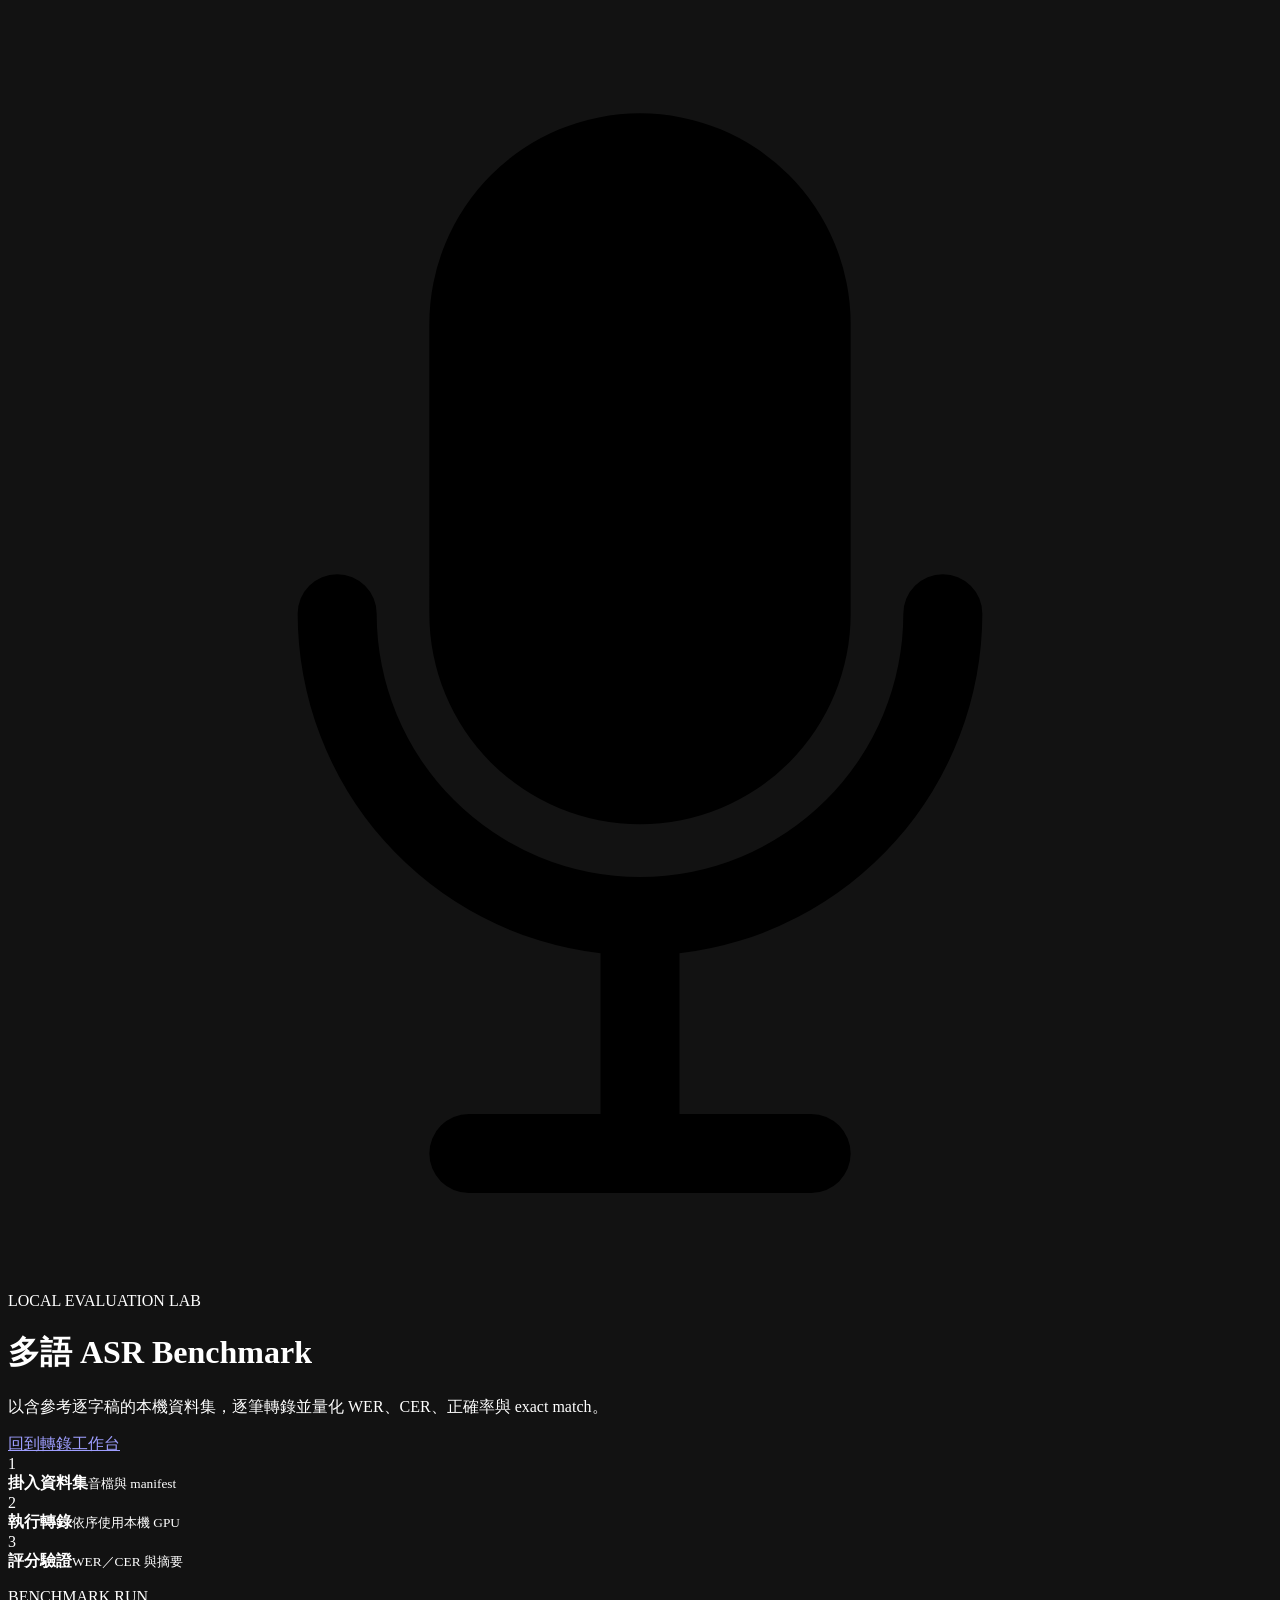
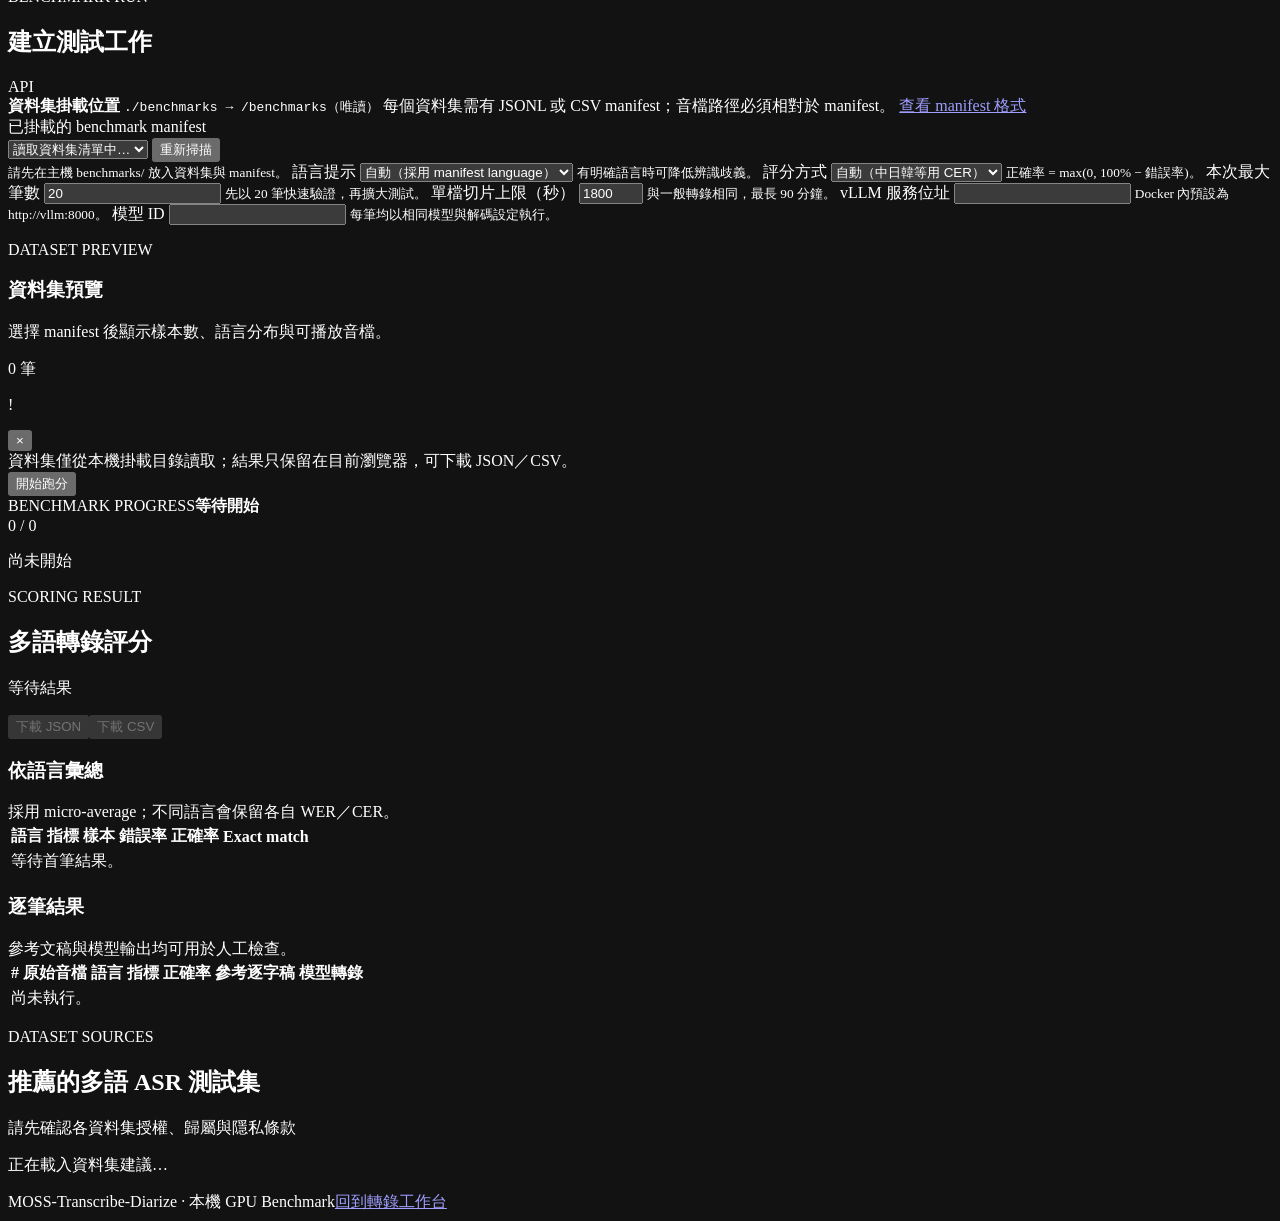
==== web/benchmark.html @ 785f39e9 "feat: preview benchmark datasets and play source audio" ====
<!doctype html>
<html lang="zh-Hant-TW">
<head>
  <meta charset="utf-8">
  <meta name="viewport" content="width=device-width, initial-scale=1">
  <meta name="color-scheme" content="dark">
  <title>MOSS 多語 ASR Benchmark</title>
  <link rel="stylesheet" href="/static/styles.css?v=14">
  <link rel="stylesheet" href="/static/benchmark.css?v=14">
  <script src="/static/benchmark.js?v=14" defer></script>
</head>
<body>
  <div class="ambient ambient-one"></div>
  <div class="ambient ambient-two"></div>

  <main class="app-shell benchmark-shell">
    <header class="hero">
      <div class="brand-mark" aria-hidden="true">
        <svg viewBox="0 0 24 24"><path d="M12 15.5a4 4 0 0 0 4-4V6a4 4 0 1 0-8 0v5.5a4 4 0 0 0 4 4Zm-6.5-4a.75.75 0 0 1 1.5 0 5 5 0 0 0 10 0 .75.75 0 0 1 1.5 0 6.5 6.5 0 0 1-5.75 6.45V21h2.5a.75.75 0 0 1 0 1.5h-6.5a.75.75 0 0 1 0-1.5h2.5v-3.05A6.5 6.5 0 0 1 5.5 11.5Z"/></svg>
      </div>
      <div class="hero-copy">
        <p class="eyebrow">LOCAL EVALUATION LAB</p>
        <h1>多語 ASR Benchmark</h1>
        <p>以含參考逐字稿的本機資料集，逐筆轉錄並量化 WER、CER、正確率與 exact match。</p>
      </div>
      <a class="secondary-button home-link" href="/">回到轉錄工作台</a>
    </header>

    <section class="workflow benchmark-workflow" aria-label="Benchmark 流程">
      <div class="workflow-step active"><span>1</span><div><b>掛入資料集</b><small>音檔與 manifest</small></div></div>
      <div class="workflow-line"></div>
      <div class="workflow-step"><span>2</span><div><b>執行轉錄</b><small>依序使用本機 GPU</small></div></div>
      <div class="workflow-line"></div>
      <div class="workflow-step"><span>3</span><div><b>評分驗證</b><small>WER／CER 與摘要</small></div></div>
    </section>

    <section class="surface setup-surface benchmark-setup">
      <div class="section-heading">
        <div>
          <p class="section-kicker">BENCHMARK RUN</p>
          <h2>建立測試工作</h2>
        </div>
        <span id="versionBadge" class="version-badge">API</span>
      </div>

      <div class="mount-note">
        <strong>資料集掛載位置</strong>
        <code>./benchmarks → /benchmarks（唯讀）</code>
        <span>每個資料集需有 JSONL 或 CSV manifest；音檔路徑必須相對於 manifest。</span>
        <a href="https://github.com/myyang19770915/MOSS-ASR/blob/main/benchmarks/README.md" target="_blank" rel="noopener">查看 manifest 格式</a>
      </div>

      <form id="benchmarkForm" novalidate>
        <div class="field-grid benchmark-fields">
          <label class="field field-wide">
            <span>已掛載的 benchmark manifest</span>
            <div class="inline-field">
              <select id="manifest" required><option value="">讀取資料集清單中…</option></select>
              <button id="refreshCatalog" class="secondary-button" type="button">重新掃描</button>
            </div>
            <small id="manifestHint">請先在主機 benchmarks/ 放入資料集與 manifest。</small>
          </label>
          <label class="field">
            <span>語言提示</span>
            <select id="languageOverride">
              <option value="auto">自動（採用 manifest language）</option>
              <option value="zh-TW">繁體中文（zh-TW）</option>
              <option value="en">English（en）</option>
              <option value="ja">日本語（ja）</option>
              <option value="ko">한국어（ko）</option>
              <option value="fr">Français（fr）</option>
              <option value="de">Deutsch（de）</option>
              <option value="es">Español（es）</option>
            </select>
            <small>有明確語言時可降低辨識歧義。</small>
          </label>
          <label class="field">
            <span>評分方式</span>
            <select id="metric">
              <option value="auto">自動（中日韓等用 CER）</option>
              <option value="wer">WER（詞錯誤率）</option>
              <option value="cer">CER（字元錯誤率）</option>
            </select>
            <small>正確率 = max(0, 100% − 錯誤率)。</small>
          </label>
          <label class="field">
            <span>本次最大筆數</span>
            <input id="maxSamples" type="number" min="1" step="1" value="20" required>
            <small id="maxSamplesHint">先以 20 筆快速驗證，再擴大測試。</small>
          </label>
          <label class="field">
            <span>單檔切片上限（秒）</span>
            <input id="maxChunkSec" type="number" min="30" max="5400" step="30" value="1800" required>
            <small>與一般轉錄相同，最長 90 分鐘。</small>
          </label>
          <label class="field">
            <span>vLLM 服務位址</span>
            <input id="vllmUrl" type="url" required>
            <small>Docker 內預設為 http://vllm:8000。</small>
          </label>
          <label class="field">
            <span>模型 ID</span>
            <input id="modelId" type="text" required>
            <small>每筆均以相同模型與解碼設定執行。</small>
          </label>
        </div>

        <section id="datasetPreview" class="manifest-preview hidden" aria-live="polite">
          <div class="preview-head"><div><p class="section-kicker">DATASET PREVIEW</p><h3 id="previewTitle">資料集預覽</h3><p id="previewMeta">選擇 manifest 後顯示樣本數、語言分布與可播放音檔。</p></div><span id="previewCount" class="preview-count">0 筆</span></div>
          <p id="languageOverrideNotice" class="override-notice hidden"></p>
          <div id="previewSamples" class="preview-samples"></div>
        </section>

        <div id="errorBanner" class="error-banner hidden" role="alert">
          <span aria-hidden="true">!</span><p id="errorText"></p><button id="dismissError" type="button" aria-label="關閉錯誤訊息">×</button>
        </div>

        <div class="submit-row">
          <div class="privacy-note"><span>資料集僅從本機掛載目錄讀取；結果只保留在目前瀏覽器，可下載 JSON／CSV。</span></div>
          <button id="runButton" class="primary-button" type="submit"><span id="runText">開始跑分</span></button>
        </div>
      </form>
    </section>

    <section id="progressPanel" class="surface benchmark-progress hidden" aria-live="polite">
      <div class="progress-head"><div><span class="progress-stage">BENCHMARK PROGRESS</span><strong id="statusText">等待開始</strong></div><span id="progressPercent">0 / 0</span></div>
      <div class="progress-track"><span id="progressBar"></span></div>
      <p id="elapsedText">尚未開始</p>
    </section>

    <section id="resultCard" class="surface benchmark-results hidden" aria-live="polite">
      <div class="result-head">
        <div><p class="section-kicker">SCORING RESULT</p><h2>多語轉錄評分</h2><p id="resultStats" class="result-stats">等待結果</p></div>
        <div class="action-group"><button id="downloadJson" class="secondary-button" type="button" disabled>下載 JSON</button><button id="downloadCsv" class="secondary-button accent" type="button" disabled>下載 CSV</button></div>
      </div>

      <div id="summaryCards" class="score-cards"></div>
      <section class="score-table-wrap">
        <div class="table-heading"><h3>依語言彙總</h3><span>採用 micro-average；不同語言會保留各自 WER／CER。</span></div>
        <div class="table-scroll"><table><thead><tr><th>語言</th><th>指標</th><th>樣本</th><th>錯誤率</th><th>正確率</th><th>Exact match</th></tr></thead><tbody id="languageRows"><tr><td colspan="6">等待首筆結果。</td></tr></tbody></table></div>
      </section>
      <section class="score-table-wrap sample-table-wrap">
        <div class="table-heading"><h3>逐筆結果</h3><span>參考文稿與模型輸出均可用於人工檢查。</span></div>
        <div class="table-scroll"><table class="sample-table"><thead><tr><th>#</th><th>原始音檔</th><th>語言</th><th>指標</th><th>正確率</th><th>參考逐字稿</th><th>模型轉錄</th></tr></thead><tbody id="sampleRows"><tr><td colspan="7">尚未執行。</td></tr></tbody></table></div>
      </section>
    </section>

    <section class="dataset-section">
      <div class="section-heading"><div><p class="section-kicker">DATASET SOURCES</p><h2>推薦的多語 ASR 測試集</h2></div><span>請先確認各資料集授權、歸屬與隱私條款</span></div>
      <div id="datasetCards" class="dataset-cards"><p class="empty-copy">正在載入資料集建議…</p></div>
    </section>

    <footer><span>MOSS-Transcribe-Diarize · 本機 GPU Benchmark</span><a href="/">回到轉錄工作台</a></footer>
  </main>
</body>
</html>
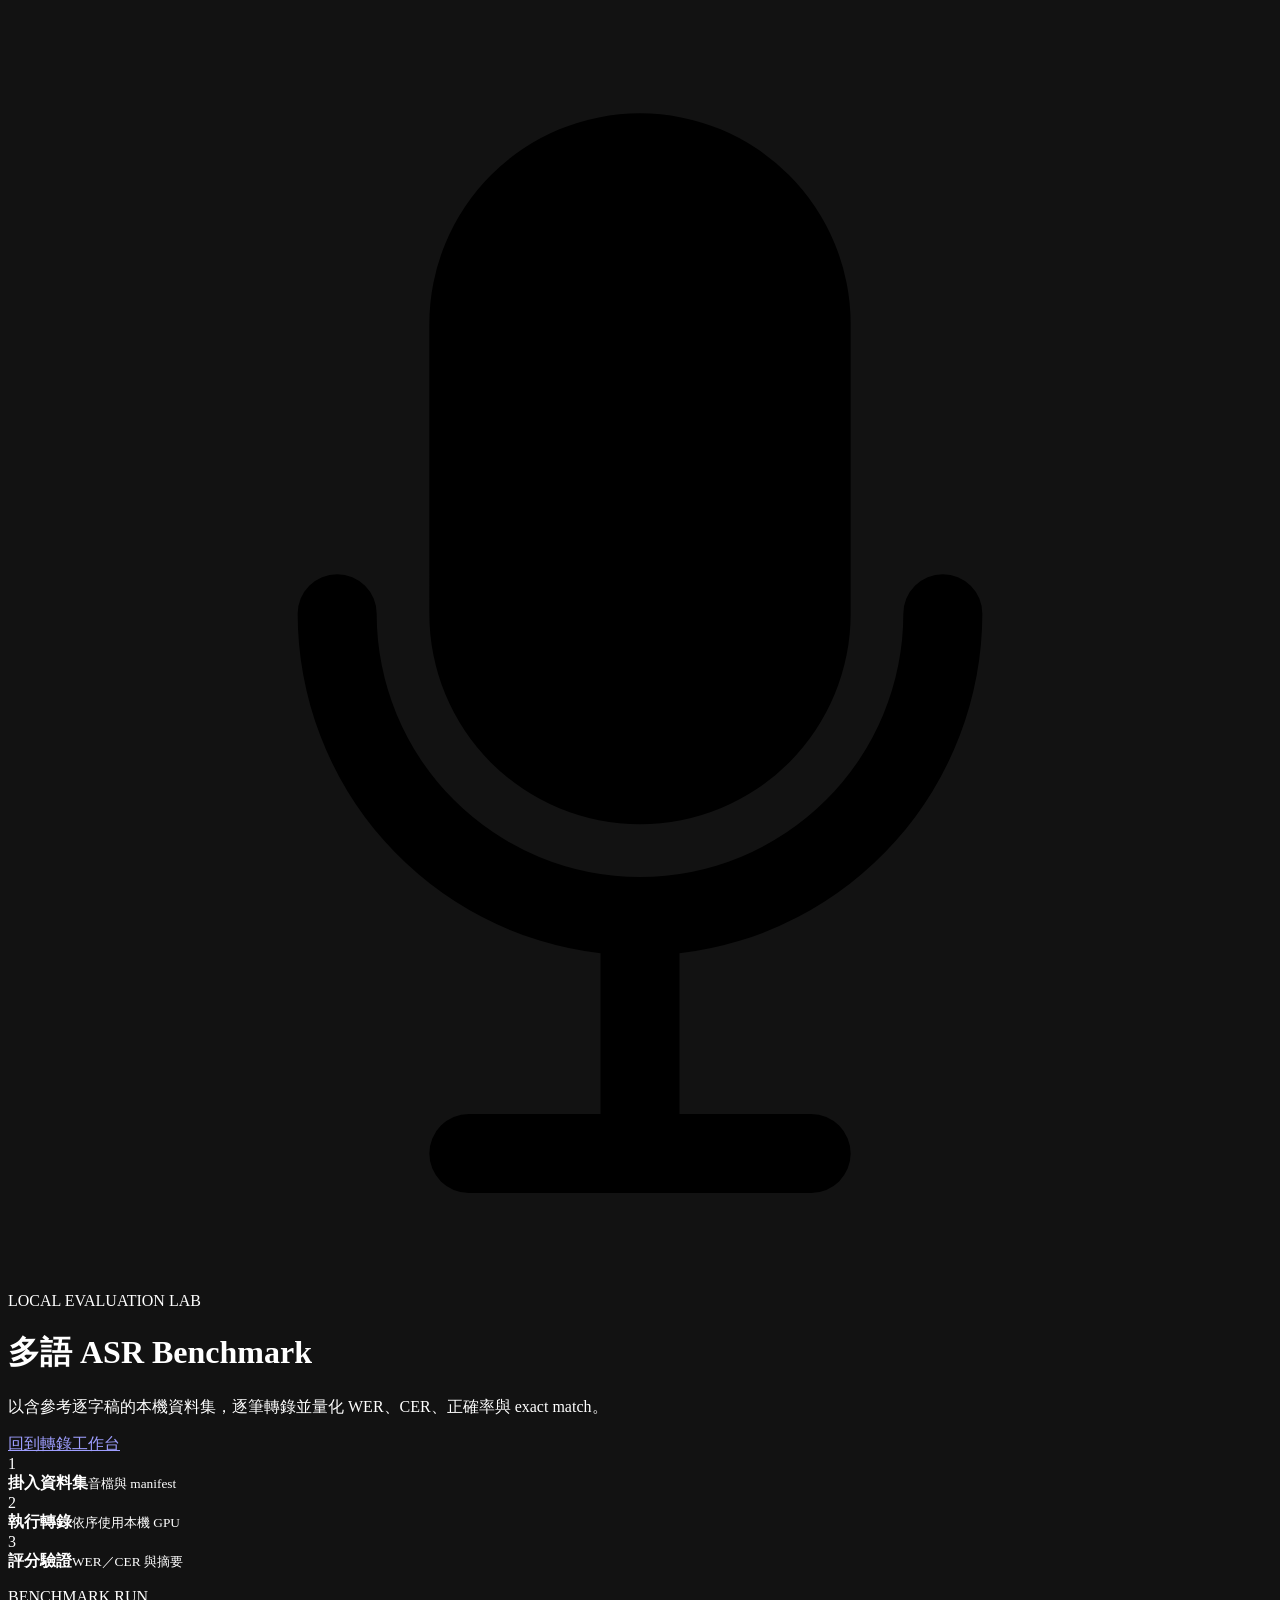
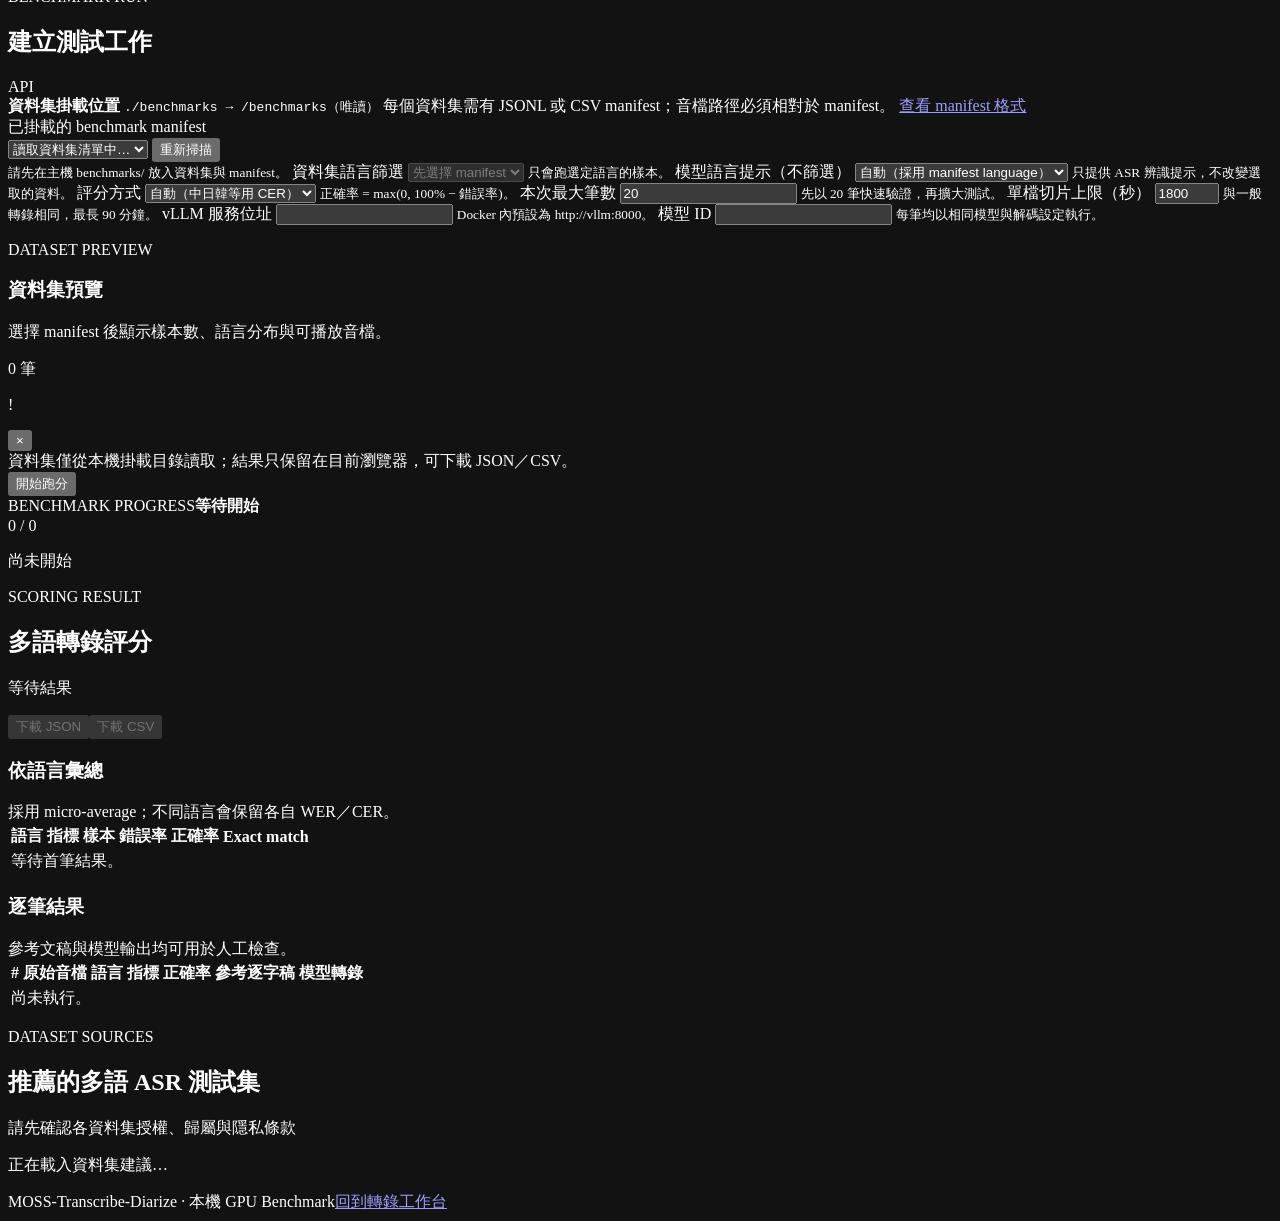
==== commit d7532988: "feat: filter benchmark samples by language" ====
--- a/web/benchmark.html
+++ b/web/benchmark.html
@@ -5,9 +5,9 @@
   <meta name="viewport" content="width=device-width, initial-scale=1">
   <meta name="color-scheme" content="dark">
   <title>MOSS 多語 ASR Benchmark</title>
-  <link rel="stylesheet" href="/static/styles.css?v=14">
-  <link rel="stylesheet" href="/static/benchmark.css?v=14">
-  <script src="/static/benchmark.js?v=14" defer></script>
+  <link rel="stylesheet" href="/static/styles.css?v=15">
+  <link rel="stylesheet" href="/static/benchmark.css?v=16">
+  <script src="/static/benchmark.js?v=16" defer></script>
 </head>
 <body>
   <div class="ambient ambient-one"></div>
@@ -61,7 +61,14 @@
             <small id="manifestHint">請先在主機 benchmarks/ 放入資料集與 manifest。</small>
           </label>
           <label class="field">
-            <span>語言提示</span>
+            <span>資料集語言篩選</span>
+            <select id="datasetLanguage" disabled>
+              <option value="auto">先選擇 manifest</option>
+            </select>
+            <small id="datasetLanguageHint">只會跑選定語言的樣本。</small>
+          </label>
+          <label class="field">
+            <span>模型語言提示（不篩選）</span>
             <select id="languageOverride">
               <option value="auto">自動（採用 manifest language）</option>
               <option value="zh-TW">繁體中文（zh-TW）</option>
@@ -72,7 +79,7 @@
               <option value="de">Deutsch（de）</option>
               <option value="es">Español（es）</option>
             </select>
-            <small>有明確語言時可降低辨識歧義。</small>
+            <small>只提供 ASR 辨識提示，不改變選取的資料。</small>
           </label>
           <label class="field">
             <span>評分方式</span>
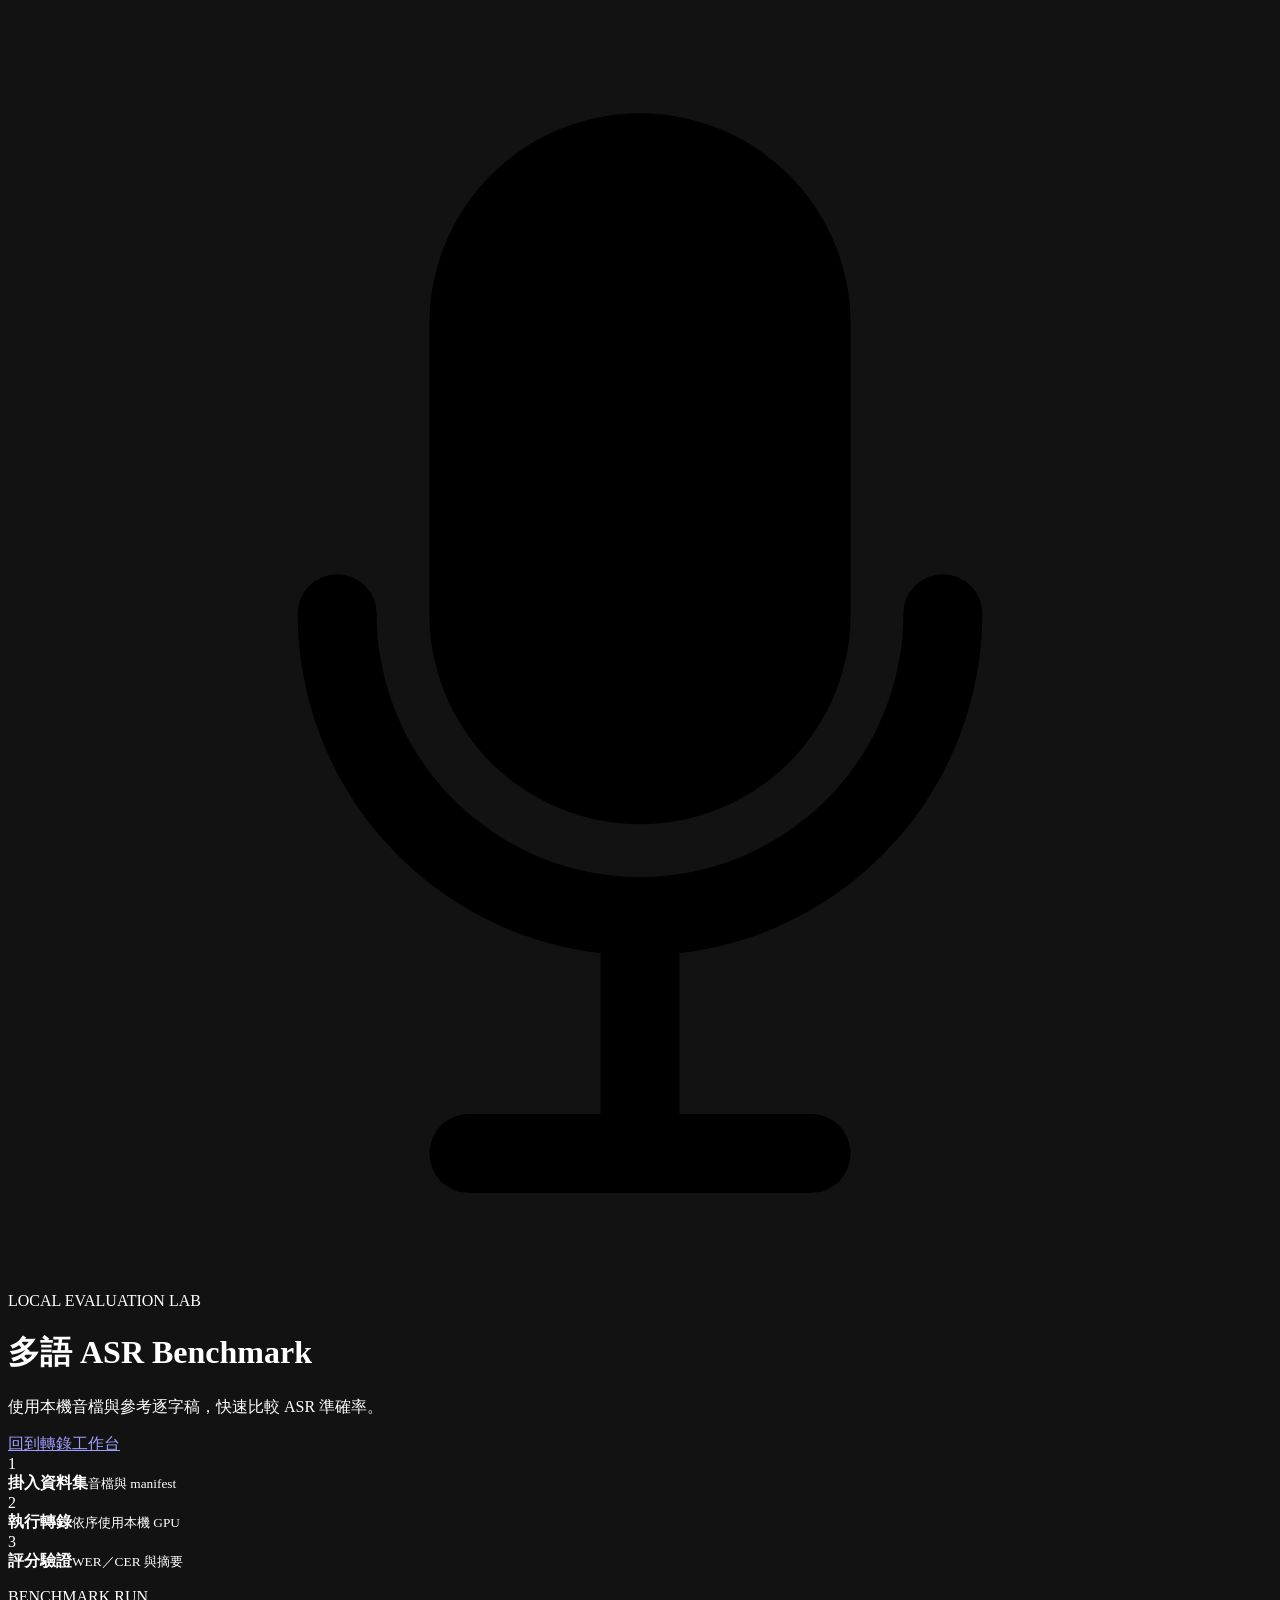
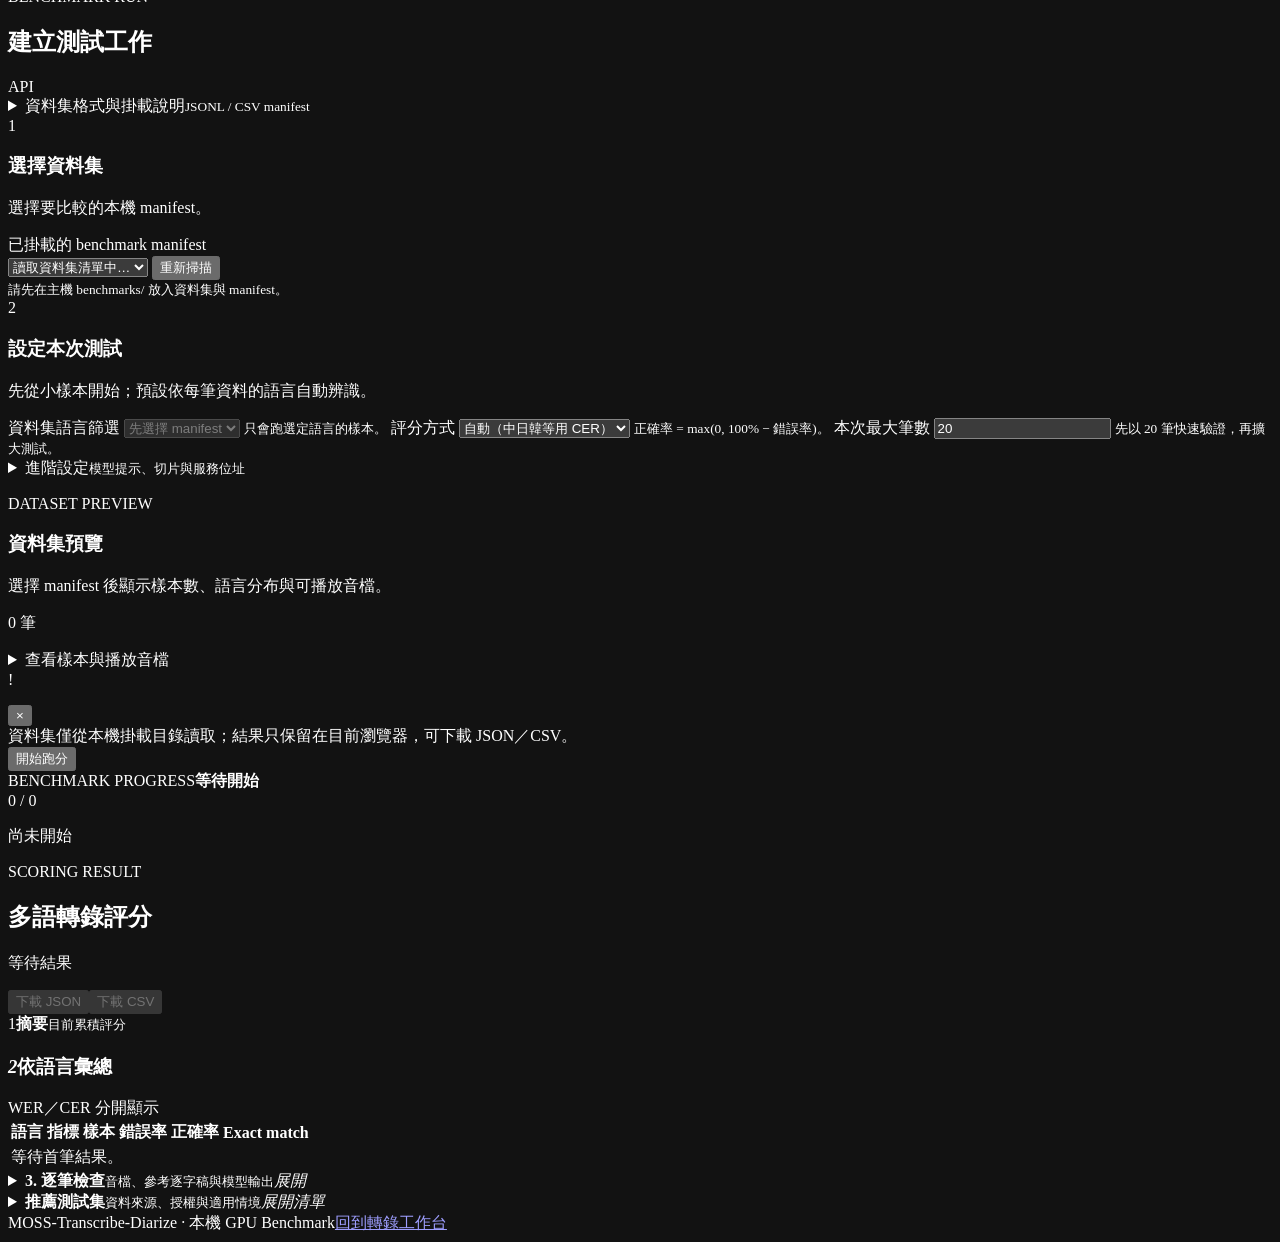
==== commit 7b58376c: "feat: simplify benchmark workspace layout" ====
--- a/web/benchmark.html
+++ b/web/benchmark.html
@@ -6,8 +6,8 @@
   <meta name="color-scheme" content="dark">
   <title>MOSS 多語 ASR Benchmark</title>
   <link rel="stylesheet" href="/static/styles.css?v=15">
-  <link rel="stylesheet" href="/static/benchmark.css?v=16">
-  <script src="/static/benchmark.js?v=16" defer></script>
+  <link rel="stylesheet" href="/static/benchmark.css?v=17">
+  <script src="/static/benchmark.js?v=17" defer></script>
 </head>
 <body>
   <div class="ambient ambient-one"></div>
@@ -21,7 +21,7 @@
       <div class="hero-copy">
         <p class="eyebrow">LOCAL EVALUATION LAB</p>
         <h1>多語 ASR Benchmark</h1>
-        <p>以含參考逐字稿的本機資料集，逐筆轉錄並量化 WER、CER、正確率與 exact match。</p>
+        <p>使用本機音檔與參考逐字稿，快速比較 ASR 準確率。</p>
       </div>
       <a class="secondary-button home-link" href="/">回到轉錄工作台</a>
     </header>
@@ -43,15 +43,14 @@
         <span id="versionBadge" class="version-badge">API</span>
       </div>
 
-      <div class="mount-note">
-        <strong>資料集掛載位置</strong>
-        <code>./benchmarks → /benchmarks（唯讀）</code>
-        <span>每個資料集需有 JSONL 或 CSV manifest；音檔路徑必須相對於 manifest。</span>
-        <a href="https://github.com/myyang19770915/MOSS-ASR/blob/main/benchmarks/README.md" target="_blank" rel="noopener">查看 manifest 格式</a>
-      </div>
+      <details class="mount-note">
+        <summary><span>資料集格式與掛載說明</span><small>JSONL / CSV manifest</small></summary>
+        <div class="mount-note-content"><code>./benchmarks → /benchmarks（唯讀）</code><span>音檔路徑需相對於 manifest。</span><a href="https://github.com/myyang19770915/MOSS-ASR/blob/main/benchmarks/README.md" target="_blank" rel="noopener">查看格式說明 ↗</a></div>
+      </details>
 
       <form id="benchmarkForm" novalidate>
-        <div class="field-grid benchmark-fields">
+        <section class="benchmark-form-section dataset-selection">
+          <div class="form-section-head"><span class="form-step">1</span><div><h3>選擇資料集</h3><p>選擇要比較的本機 manifest。</p></div></div>
           <label class="field field-wide">
             <span>已掛載的 benchmark manifest</span>
             <div class="inline-field">
@@ -60,26 +59,17 @@
             </div>
             <small id="manifestHint">請先在主機 benchmarks/ 放入資料集與 manifest。</small>
           </label>
+        </section>
+
+        <section class="benchmark-form-section run-configuration">
+          <div class="form-section-head"><span class="form-step">2</span><div><h3>設定本次測試</h3><p>先從小樣本開始；預設依每筆資料的語言自動辨識。</p></div></div>
+          <div class="field-grid benchmark-primary-fields">
           <label class="field">
             <span>資料集語言篩選</span>
             <select id="datasetLanguage" disabled>
               <option value="auto">先選擇 manifest</option>
             </select>
             <small id="datasetLanguageHint">只會跑選定語言的樣本。</small>
-          </label>
-          <label class="field">
-            <span>模型語言提示（不篩選）</span>
-            <select id="languageOverride">
-              <option value="auto">自動（採用 manifest language）</option>
-              <option value="zh-TW">繁體中文（zh-TW）</option>
-              <option value="en">English（en）</option>
-              <option value="ja">日本語（ja）</option>
-              <option value="ko">한국어（ko）</option>
-              <option value="fr">Français（fr）</option>
-              <option value="de">Deutsch（de）</option>
-              <option value="es">Español（es）</option>
-            </select>
-            <small>只提供 ASR 辨識提示，不改變選取的資料。</small>
           </label>
           <label class="field">
             <span>評分方式</span>
@@ -95,6 +85,25 @@
             <input id="maxSamples" type="number" min="1" step="1" value="20" required>
             <small id="maxSamplesHint">先以 20 筆快速驗證，再擴大測試。</small>
           </label>
+          </div>
+
+          <details class="advanced-settings">
+            <summary><span>進階設定</span><small>模型提示、切片與服務位址</small></summary>
+            <div class="field-grid benchmark-advanced-fields">
+              <label class="field">
+                <span>ASR 語言提示</span>
+                <select id="languageOverride">
+                  <option value="auto">自動（採用資料語言）</option>
+                  <option value="zh-TW">繁體中文（zh-TW）</option>
+                  <option value="en">English（en）</option>
+                  <option value="ja">日本語（ja）</option>
+                  <option value="ko">한국어（ko）</option>
+                  <option value="fr">Français（fr）</option>
+                  <option value="de">Deutsch（de）</option>
+                  <option value="es">Español（es）</option>
+                </select>
+                <small>只提供辨識提示，不會篩掉資料。</small>
+              </label>
           <label class="field">
             <span>單檔切片上限（秒）</span>
             <input id="maxChunkSec" type="number" min="30" max="5400" step="30" value="1800" required>
@@ -110,12 +119,17 @@
             <input id="modelId" type="text" required>
             <small>每筆均以相同模型與解碼設定執行。</small>
           </label>
-        </div>
+            </div>
+          </details>
+        </section>
 
         <section id="datasetPreview" class="manifest-preview hidden" aria-live="polite">
           <div class="preview-head"><div><p class="section-kicker">DATASET PREVIEW</p><h3 id="previewTitle">資料集預覽</h3><p id="previewMeta">選擇 manifest 後顯示樣本數、語言分布與可播放音檔。</p></div><span id="previewCount" class="preview-count">0 筆</span></div>
           <p id="languageOverrideNotice" class="override-notice hidden"></p>
-          <div id="previewSamples" class="preview-samples"></div>
+          <details class="preview-more">
+            <summary>查看樣本與播放音檔</summary>
+            <div id="previewSamples" class="preview-samples"></div>
+          </details>
         </section>
 
         <div id="errorBanner" class="error-banner hidden" role="alert">
@@ -141,21 +155,24 @@
         <div class="action-group"><button id="downloadJson" class="secondary-button" type="button" disabled>下載 JSON</button><button id="downloadCsv" class="secondary-button accent" type="button" disabled>下載 CSV</button></div>
       </div>
 
+      <div class="result-section-label"><span>1</span><b>摘要</b><small>目前累積評分</small></div>
       <div id="summaryCards" class="score-cards"></div>
       <section class="score-table-wrap">
-        <div class="table-heading"><h3>依語言彙總</h3><span>採用 micro-average；不同語言會保留各自 WER／CER。</span></div>
+        <div class="table-heading"><h3><i>2</i>依語言彙總</h3><span>WER／CER 分開顯示</span></div>
         <div class="table-scroll"><table><thead><tr><th>語言</th><th>指標</th><th>樣本</th><th>錯誤率</th><th>正確率</th><th>Exact match</th></tr></thead><tbody id="languageRows"><tr><td colspan="6">等待首筆結果。</td></tr></tbody></table></div>
       </section>
-      <section class="score-table-wrap sample-table-wrap">
-        <div class="table-heading"><h3>逐筆結果</h3><span>參考文稿與模型輸出均可用於人工檢查。</span></div>
-        <div class="table-scroll"><table class="sample-table"><thead><tr><th>#</th><th>原始音檔</th><th>語言</th><th>指標</th><th>正確率</th><th>參考逐字稿</th><th>模型轉錄</th></tr></thead><tbody id="sampleRows"><tr><td colspan="7">尚未執行。</td></tr></tbody></table></div>
-      </section>
+      <details class="sample-results">
+        <summary><span><b>3. 逐筆檢查</b><small>音檔、參考逐字稿與模型輸出</small></span><em>展開</em></summary>
+        <section class="score-table-wrap sample-table-wrap">
+          <div class="table-scroll"><table class="sample-table"><thead><tr><th>#</th><th>原始音檔</th><th>語言</th><th>指標</th><th>正確率</th><th>參考逐字稿</th><th>模型轉錄</th></tr></thead><tbody id="sampleRows"><tr><td colspan="7">尚未執行。</td></tr></tbody></table></div>
+        </section>
+      </details>
     </section>
 
-    <section class="dataset-section">
-      <div class="section-heading"><div><p class="section-kicker">DATASET SOURCES</p><h2>推薦的多語 ASR 測試集</h2></div><span>請先確認各資料集授權、歸屬與隱私條款</span></div>
+    <details class="dataset-section">
+      <summary><span><b>推薦測試集</b><small>資料來源、授權與適用情境</small></span><em>展開清單</em></summary>
       <div id="datasetCards" class="dataset-cards"><p class="empty-copy">正在載入資料集建議…</p></div>
-    </section>
+    </details>
 
     <footer><span>MOSS-Transcribe-Diarize · 本機 GPU Benchmark</span><a href="/">回到轉錄工作台</a></footer>
   </main>
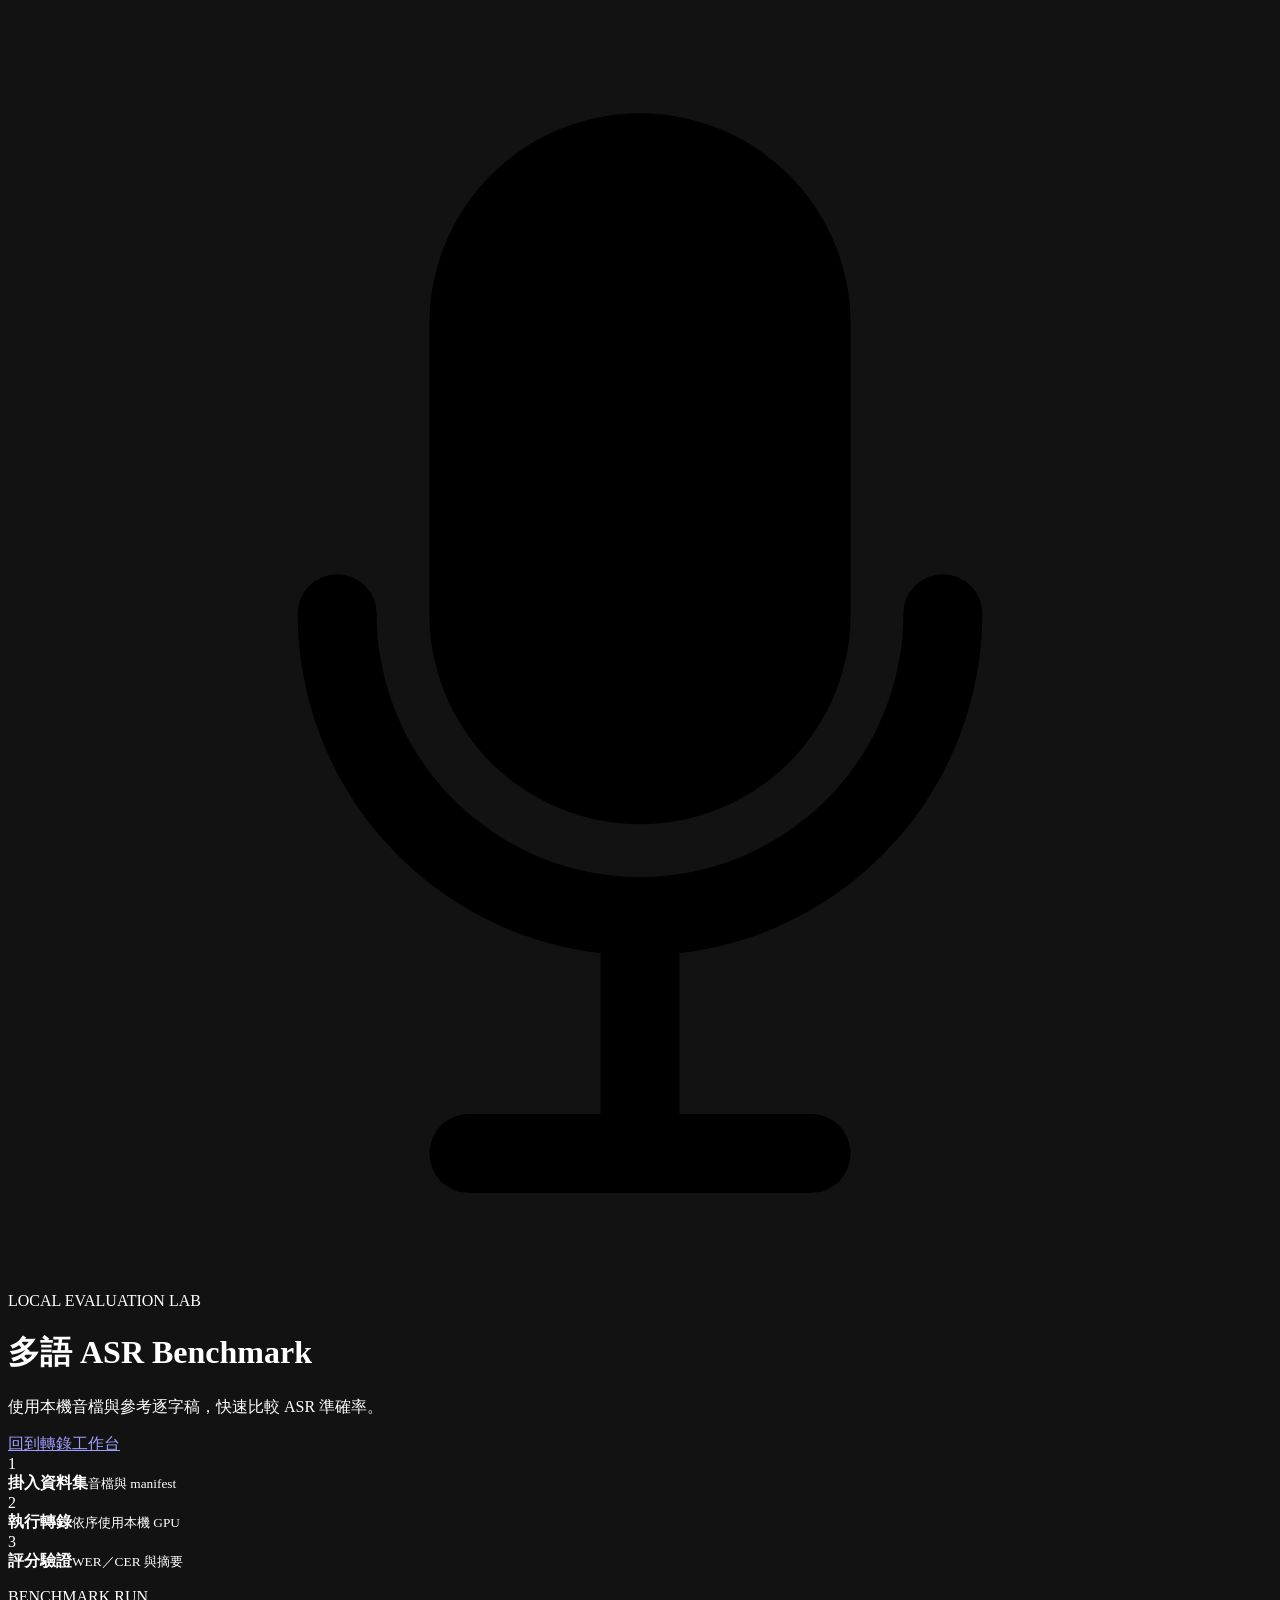
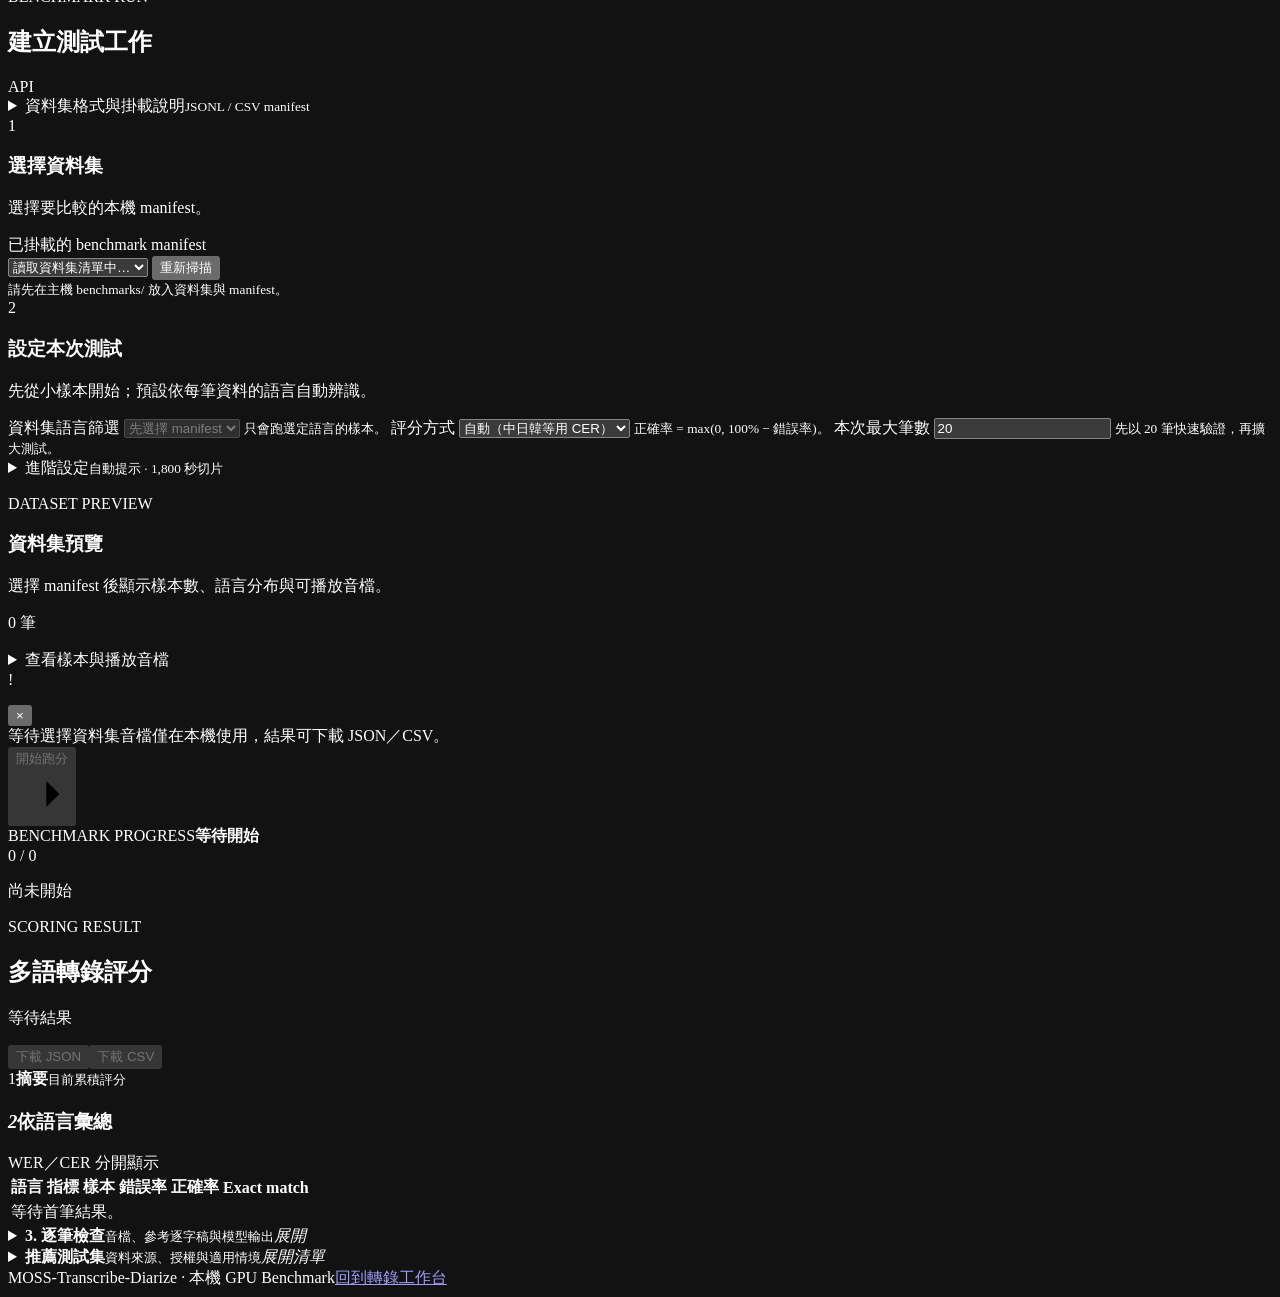
==== commit 0ff12266: "feat: refine benchmark MLOps visual hierarchy" ====
--- a/web/benchmark.html
+++ b/web/benchmark.html
@@ -6,8 +6,8 @@
   <meta name="color-scheme" content="dark">
   <title>MOSS 多語 ASR Benchmark</title>
   <link rel="stylesheet" href="/static/styles.css?v=15">
-  <link rel="stylesheet" href="/static/benchmark.css?v=17">
-  <script src="/static/benchmark.js?v=17" defer></script>
+  <link rel="stylesheet" href="/static/benchmark.css?v=19">
+  <script src="/static/benchmark.js?v=19" defer></script>
 </head>
 <body>
   <div class="ambient ambient-one"></div>
@@ -26,12 +26,12 @@
       <a class="secondary-button home-link" href="/">回到轉錄工作台</a>
     </header>
 
-    <section class="workflow benchmark-workflow" aria-label="Benchmark 流程">
-      <div class="workflow-step active"><span>1</span><div><b>掛入資料集</b><small>音檔與 manifest</small></div></div>
+    <section class="workflow benchmark-workflow" aria-label="Pipeline 執行狀態">
+      <div class="workflow-step active" data-pipeline-step="dataset"><span>1</span><div><b>掛入資料集</b><small>音檔與 manifest</small></div></div>
       <div class="workflow-line"></div>
-      <div class="workflow-step"><span>2</span><div><b>執行轉錄</b><small>依序使用本機 GPU</small></div></div>
+      <div class="workflow-step" data-pipeline-step="transcribing"><span>2</span><div><b>執行轉錄</b><small>依序使用本機 GPU</small></div></div>
       <div class="workflow-line"></div>
-      <div class="workflow-step"><span>3</span><div><b>評分驗證</b><small>WER／CER 與摘要</small></div></div>
+      <div class="workflow-step" data-pipeline-step="scoring"><span>3</span><div><b>評分驗證</b><small>WER／CER 與摘要</small></div></div>
     </section>
 
     <section class="surface setup-surface benchmark-setup">
@@ -88,7 +88,7 @@
           </div>
 
           <details class="advanced-settings">
-            <summary><span>進階設定</span><small>模型提示、切片與服務位址</small></summary>
+            <summary><span>進階設定</span><small id="advancedSummary">自動提示 · 1,800 秒切片</small></summary>
             <div class="field-grid benchmark-advanced-fields">
               <label class="field">
                 <span>ASR 語言提示</span>
@@ -137,8 +137,8 @@
         </div>
 
         <div class="submit-row">
-          <div class="privacy-note"><span>資料集僅從本機掛載目錄讀取；結果只保留在目前瀏覽器，可下載 JSON／CSV。</span></div>
-          <button id="runButton" class="primary-button" type="submit"><span id="runText">開始跑分</span></button>
+          <div class="action-meta"><span id="runReadiness" class="run-readiness">等待選擇資料集</span><span class="privacy-note">音檔僅在本機使用，結果可下載 JSON／CSV。</span></div>
+          <button id="runButton" class="primary-button" type="submit" disabled title="請先選擇一個 benchmark manifest"><span id="runText">開始跑分</span><svg viewBox="0 0 24 24" aria-hidden="true"><path d="M5 12h13M14 6l6 6-6 6"/></svg></button>
         </div>
       </form>
     </section>
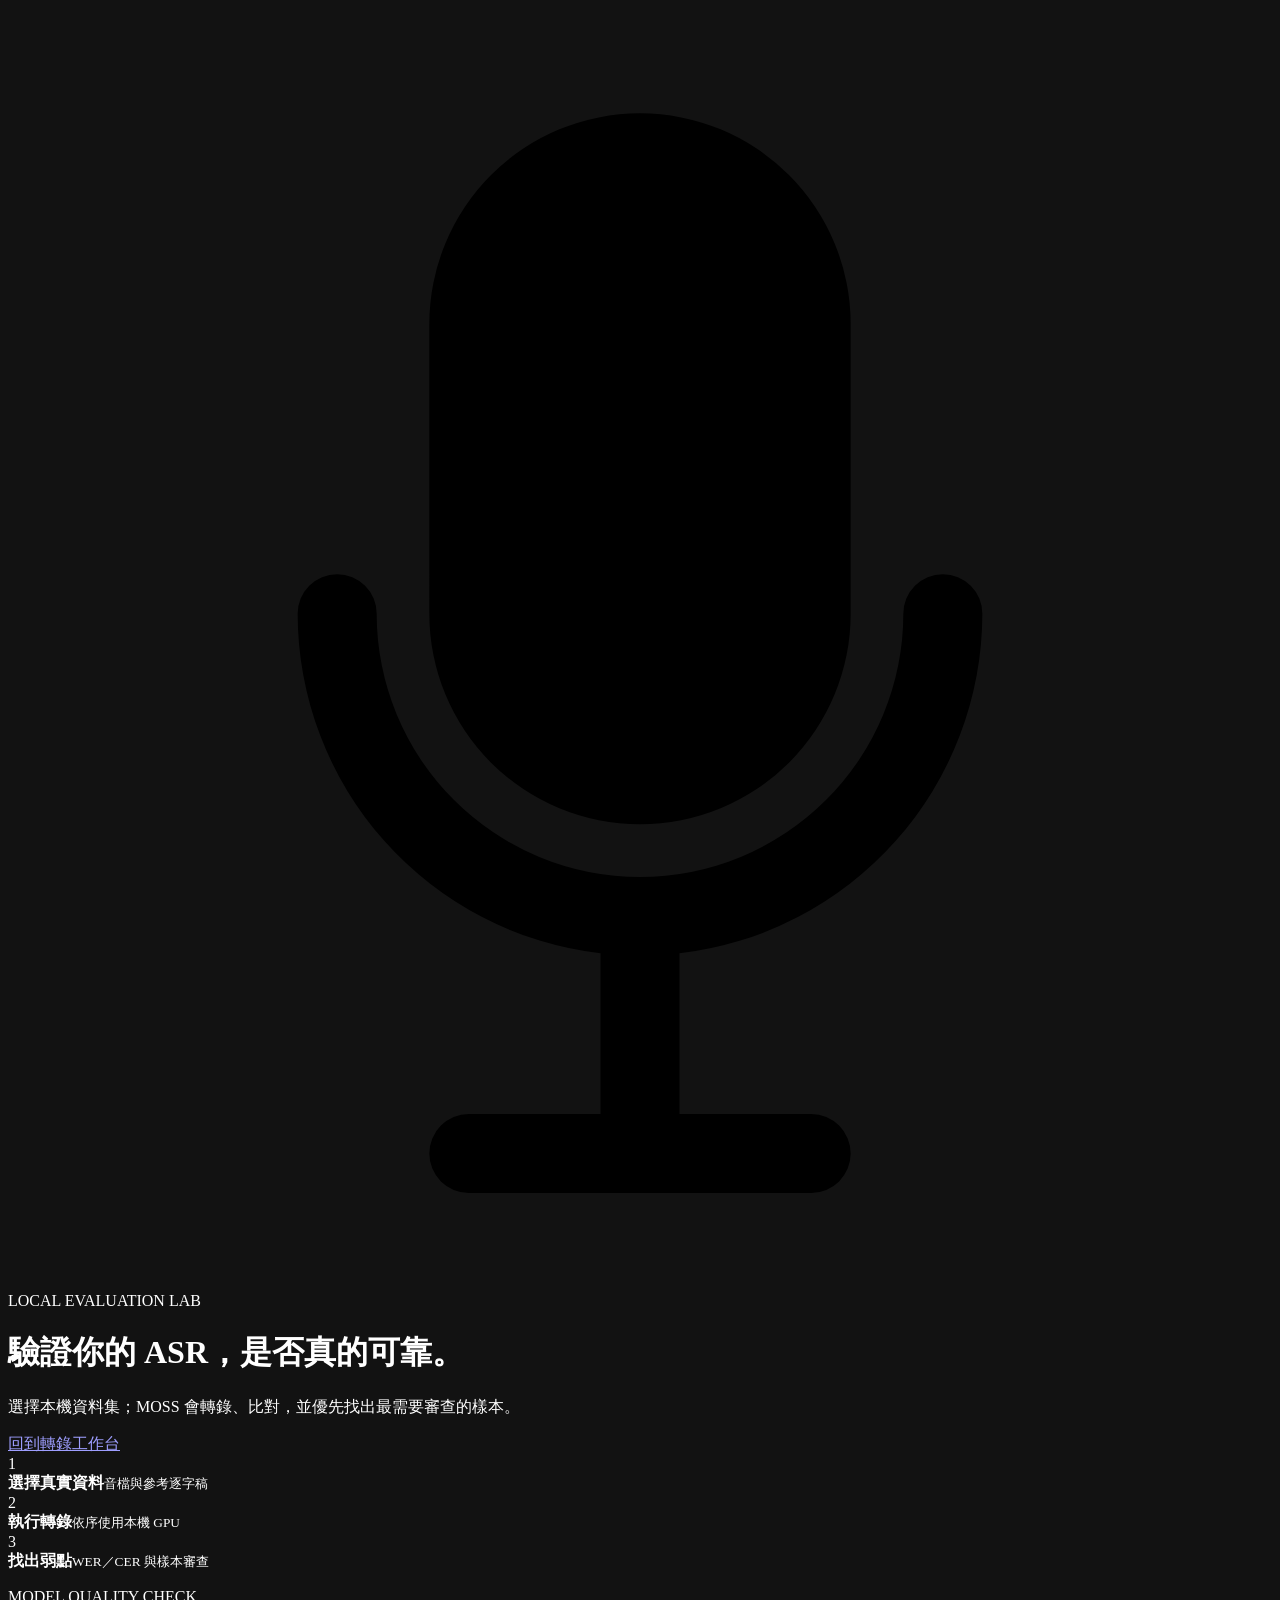
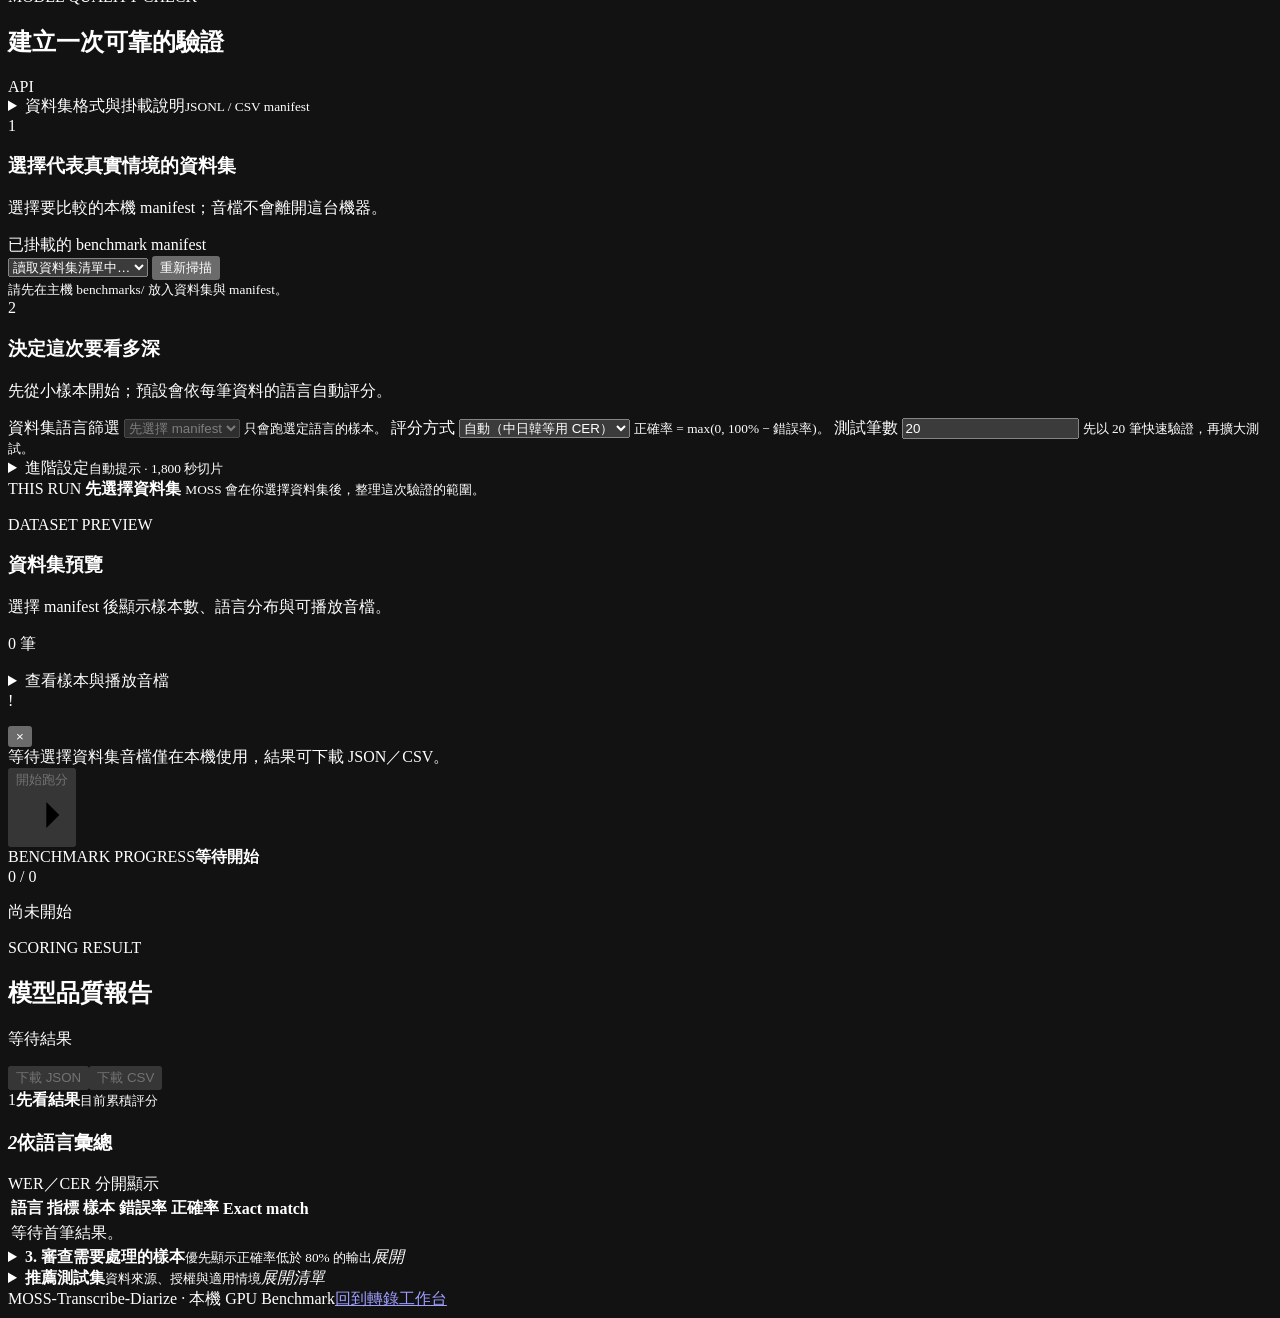
==== commit 2b0b7b8f: "feat: refine transcript and benchmark UX" ====
--- a/web/benchmark.html
+++ b/web/benchmark.html
@@ -6,8 +6,8 @@
   <meta name="color-scheme" content="dark">
   <title>MOSS 多語 ASR Benchmark</title>
   <link rel="stylesheet" href="/static/styles.css?v=15">
-  <link rel="stylesheet" href="/static/benchmark.css?v=19">
-  <script src="/static/benchmark.js?v=19" defer></script>
+  <link rel="stylesheet" href="/static/benchmark.css?v=20">
+  <script src="/static/benchmark.js?v=20" defer></script>
 </head>
 <body>
   <div class="ambient ambient-one"></div>
@@ -20,25 +20,25 @@
       </div>
       <div class="hero-copy">
         <p class="eyebrow">LOCAL EVALUATION LAB</p>
-        <h1>多語 ASR Benchmark</h1>
-        <p>使用本機音檔與參考逐字稿，快速比較 ASR 準確率。</p>
+        <h1>驗證你的 ASR，是否真的可靠。</h1>
+        <p>選擇本機資料集；MOSS 會轉錄、比對，並優先找出最需要審查的樣本。</p>
       </div>
       <a class="secondary-button home-link" href="/">回到轉錄工作台</a>
     </header>
 
     <section class="workflow benchmark-workflow" aria-label="Pipeline 執行狀態">
-      <div class="workflow-step active" data-pipeline-step="dataset"><span>1</span><div><b>掛入資料集</b><small>音檔與 manifest</small></div></div>
+      <div class="workflow-step active" data-pipeline-step="dataset"><span>1</span><div><b>選擇真實資料</b><small>音檔與參考逐字稿</small></div></div>
       <div class="workflow-line"></div>
       <div class="workflow-step" data-pipeline-step="transcribing"><span>2</span><div><b>執行轉錄</b><small>依序使用本機 GPU</small></div></div>
       <div class="workflow-line"></div>
-      <div class="workflow-step" data-pipeline-step="scoring"><span>3</span><div><b>評分驗證</b><small>WER／CER 與摘要</small></div></div>
+      <div class="workflow-step" data-pipeline-step="scoring"><span>3</span><div><b>找出弱點</b><small>WER／CER 與樣本審查</small></div></div>
     </section>
 
     <section class="surface setup-surface benchmark-setup">
       <div class="section-heading">
         <div>
-          <p class="section-kicker">BENCHMARK RUN</p>
-          <h2>建立測試工作</h2>
+          <p class="section-kicker">MODEL QUALITY CHECK</p>
+          <h2>建立一次可靠的驗證</h2>
         </div>
         <span id="versionBadge" class="version-badge">API</span>
       </div>
@@ -50,7 +50,7 @@
 
       <form id="benchmarkForm" novalidate>
         <section class="benchmark-form-section dataset-selection">
-          <div class="form-section-head"><span class="form-step">1</span><div><h3>選擇資料集</h3><p>選擇要比較的本機 manifest。</p></div></div>
+          <div class="form-section-head"><span class="form-step">1</span><div><h3>選擇代表真實情境的資料集</h3><p>選擇要比較的本機 manifest；音檔不會離開這台機器。</p></div></div>
           <label class="field field-wide">
             <span>已掛載的 benchmark manifest</span>
             <div class="inline-field">
@@ -62,7 +62,7 @@
         </section>
 
         <section class="benchmark-form-section run-configuration">
-          <div class="form-section-head"><span class="form-step">2</span><div><h3>設定本次測試</h3><p>先從小樣本開始；預設依每筆資料的語言自動辨識。</p></div></div>
+          <div class="form-section-head"><span class="form-step">2</span><div><h3>決定這次要看多深</h3><p>先從小樣本開始；預設會依每筆資料的語言自動評分。</p></div></div>
           <div class="field-grid benchmark-primary-fields">
           <label class="field">
             <span>資料集語言篩選</span>
@@ -81,7 +81,7 @@
             <small>正確率 = max(0, 100% − 錯誤率)。</small>
           </label>
           <label class="field">
-            <span>本次最大筆數</span>
+            <span>測試筆數</span>
             <input id="maxSamples" type="number" min="1" step="1" value="20" required>
             <small id="maxSamplesHint">先以 20 筆快速驗證，再擴大測試。</small>
           </label>
@@ -121,6 +121,11 @@
           </label>
             </div>
           </details>
+          <div id="runPlan" class="run-plan" aria-live="polite">
+            <span class="run-plan-label">THIS RUN</span>
+            <strong id="runPlanTitle">先選擇資料集</strong>
+            <small id="runPlanDetail">MOSS 會在你選擇資料集後，整理這次驗證的範圍。</small>
+          </div>
         </section>
 
         <section id="datasetPreview" class="manifest-preview hidden" aria-live="polite">
@@ -151,18 +156,22 @@
 
     <section id="resultCard" class="surface benchmark-results hidden" aria-live="polite">
       <div class="result-head">
-        <div><p class="section-kicker">SCORING RESULT</p><h2>多語轉錄評分</h2><p id="resultStats" class="result-stats">等待結果</p></div>
+        <div><p class="section-kicker">SCORING RESULT</p><h2>模型品質報告</h2><p id="resultStats" class="result-stats">等待結果</p></div>
         <div class="action-group"><button id="downloadJson" class="secondary-button" type="button" disabled>下載 JSON</button><button id="downloadCsv" class="secondary-button accent" type="button" disabled>下載 CSV</button></div>
       </div>
 
-      <div class="result-section-label"><span>1</span><b>摘要</b><small>目前累積評分</small></div>
+      <div class="result-section-label"><span>1</span><b>先看結果</b><small>目前累積評分</small></div>
       <div id="summaryCards" class="score-cards"></div>
       <section class="score-table-wrap">
         <div class="table-heading"><h3><i>2</i>依語言彙總</h3><span>WER／CER 分開顯示</span></div>
         <div class="table-scroll"><table><thead><tr><th>語言</th><th>指標</th><th>樣本</th><th>錯誤率</th><th>正確率</th><th>Exact match</th></tr></thead><tbody id="languageRows"><tr><td colspan="6">等待首筆結果。</td></tr></tbody></table></div>
       </section>
       <details class="sample-results">
-        <summary><span><b>3. 逐筆檢查</b><small>音檔、參考逐字稿與模型輸出</small></span><em>展開</em></summary>
+        <summary><span><b>3. 審查需要處理的樣本</b><small>優先顯示正確率低於 80% 的輸出</small></span><em>展開</em></summary>
+        <div class="sample-review-bar">
+          <p id="reviewSummary">完成後會依正確率排序，讓問題最快浮現。</p>
+          <label class="filter-toggle"><input id="reviewOnly" type="checkbox" checked><span>只看需審查</span></label>
+        </div>
         <section class="score-table-wrap sample-table-wrap">
           <div class="table-scroll"><table class="sample-table"><thead><tr><th>#</th><th>原始音檔</th><th>語言</th><th>指標</th><th>正確率</th><th>參考逐字稿</th><th>模型轉錄</th></tr></thead><tbody id="sampleRows"><tr><td colspan="7">尚未執行。</td></tr></tbody></table></div>
         </section>
